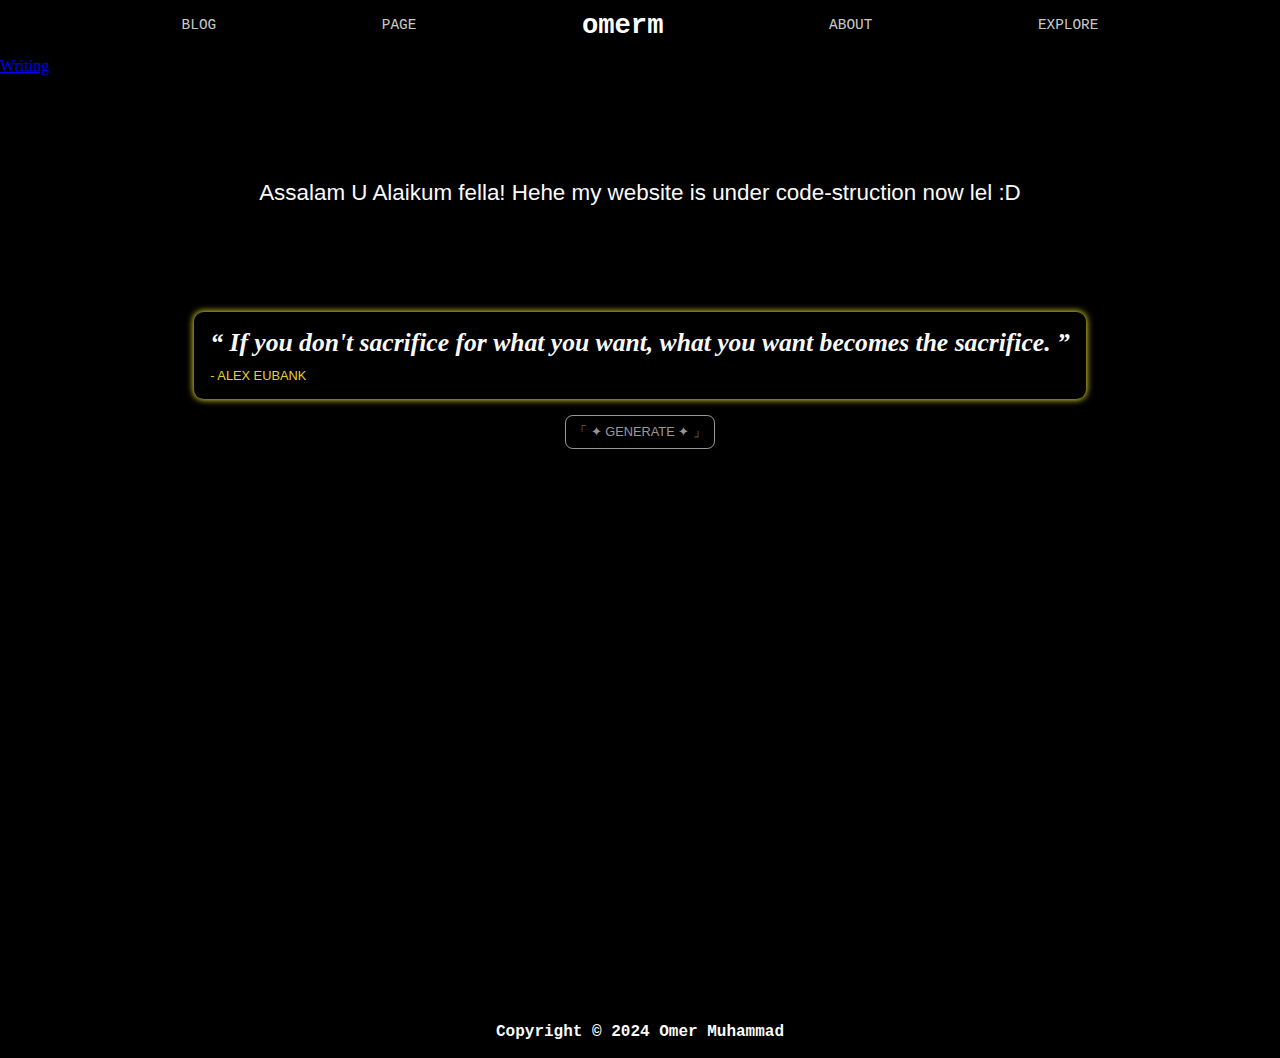
==== index.html @ ddbbb4ba "quote generator" ====
<!DOCTYPE html>
<html lang="en">

<head>
    <meta charset="UTF-8">
    <meta name="viewport" content="width=device-width, initial-scale=1.0">
    <title>OmerM</title>
    <!-- styles -->
    <link rel="stylesheet" href="./styles/style.css">
</head>

<body>

    <!-- nav -->
    <nav>
        <a href="./pages/blogs/blog.html">BLOG</a>
        <a href="#">PAGE</a>
        <a href="index.html" class="web-title">omerm</a>
        <a href="./pages/about.html">ABOUT</a>
        <a href="./pages/explore.html">EXPLORE</a>
    </nav>

    <div class="nav">
        <a href="#">Writing</a>
        <a href="#"></a>
        <a href="#"></a>
        <a href="#"></a>
    </div>

    <main>

        <p class="construction">
            Assalam U Alaikum fella! Hehe my website is under code-struction now lel :D
        </p>

        <!-- random quote -->
        <div class="random-quotes">
            <p class="quote">quote</p>
            <p class="q-by">author</p>
        </div>
        <button class="q-btn">「 ✦ GENERATE ✦ 」</button>

        <!-- me like this btn :> -->
        <!-- <button class="q-btn">˗ˏˋ ★ ◯ ☽ ◑ ● ◐ ❨ ◯ ★ ˎˊ˗</button> -->

    </main>

    <!-- footer -->
    <footer>
        <p>Copyright &copy; 2024 Omer Muhammad</p>
    </footer>

    <script src="./scripts/script.js"></script>
</body>

</html>
---- styles/style.css ----
/* across all pages */

* {
    margin: 0;
    box-sizing: border-box;
}

body {
    color: #fafafa;
    background-color: black;
    /* background-color: #f6f6f6; */
}

::selection {
    color: #dedeff;
    background-color: rgb(1, 1, 19);
}

nav {
    display: flex;
    justify-content: space-evenly;
    background-color: black;
    margin-bottom: 0.4em;
    padding: 0.6em 1em;
}

.web-title {
    font-size: 1.7em;
    color: white;
    font-weight: bold;
}

nav a {
    font-size: 0.9em;
    align-self: center;
    color: rgba(255, 255, 255, 0.80);
    list-style: none;
    text-decoration: none;
    transition: 0.6s;
    font-family: "Courier Prime", monospace;
}

nav a:hover {
    color: white;
}

.active-page {
    font-weight: bold;
    color: white;
}

.mob-nav {
    display: none;
}

main {
    margin: 1em 0;
    /* for footer */
    min-height: 100vh;
}

footer {
    display: block;
    width: 100%;
    text-align: center;
    font-family: "Courier Prime", monospace;
    font-size: 1em;
    font-weight: bold;
}

footer p {
    padding: 1em;
}

/* custom styling */

.lil-margin {
    margin-bottom: 0.6em;
}

.lil-sizing {
    font-size: larger;
}

.font-0 {
    font-family: "Unica One", sans-serif;
}

.font-1 {
    font-family: "Dancing Script", cursive;
}

.font-2 {
    font-family: "Abel", sans-serif;
}

.font-3 {
    font-family: "Courier Prime", monospace;
}

.font-4 {
    font-family: "Arsenal SC", sans-serif;
}


/* home */

.construction {
    font-family: "Abel", sans-serif;
    padding: 4em;
    font-size: 1.4em;
    text-align: center;
}


/* home */

.random-quotes {
    margin: 1em auto;
    padding: 1em;
    max-width: 90%;
    width: fit-content;
    text-align: center;
    border-radius: 0.6em;
    background-color: #000000;
    box-shadow: 0 0 6px 0.8px #e0d42b;
}

.quote {
    /* color: rgb(139, 78, 70); */
    /* text-shadow: 2px 2px 2px #111a91; */
    font-style: italic;
    font-weight: bold;
    font-size: 1.6em;
    font-family: "Dancing Script", cursive;
}

.q-by {
    font-size: 0.8em;
    text-align: start;
    margin-top: 0.8em;
    color: #e0d42b;
    /* font-weight: bold; */
    font-family: "Unica One", sans-serif;
}

.q-btn {
    text-align: right;
    display: block;
    margin: 0 auto;
    padding: 0.6em;
    font-family: "Unica One", sans-serif;
    font-size: 0.8em;
    color: rgba(255, 255, 255, 0.6);
    background: none;
    border: 1px groove rgba(255, 255, 255, 0.6);
    border-radius: 0.6em;
    transition: 0.4s;
}

.q-btn:hover {
    cursor: pointer;
    letter-spacing: 2px;
    /* font-size: 0.9em; */
    font-weight: bold;
    color: #fff;
    border-color: #fff;
    border-width: 2px;
}




















































/* fonts */

@import url('https://fonts.googleapis.com/css2?family=Playwrite+AU+QLD:wght@100..400&display=swap');
/* font-family: "Playwrite AU QLD", cursive; */

/* unico one */
@import url('https://fonts.googleapis.com/css2?family=Nunito:ital,wght@0,200..1000;1,200..1000&family=Unica+One&display=swap');
/* font-family: "Unica One", sans-serif; */

/* dancing script */
@import url('https://fonts.googleapis.com/css2?family=Dancing+Script:wght@400..700&display=swap');
/* font-family: "Dancing Script", cursive; */

/* noto serif balinese */
@import url('https://fonts.googleapis.com/css2?family=Noto+Serif+Balinese&display=swap');
/* font-family: "Noto Serif Balinese", serif; */

@import url('https://fonts.googleapis.com/css2?family=Arsenal+SC:ital,wght@0,400;0,700;1,400;1,700&display=swap');
/* font-family: "Arsenal SC", sans-serif; */

@import url('https://fonts.googleapis.com/css2?family=Beiruti:wght@200..900&display=swap');
/* font-family: "Beiruti", sans-serif; */

@import url('https://fonts.googleapis.com/css2?family=Abel&display=swap');
/* font-family: "Abel", sans-serif; */

@import url('https://fonts.googleapis.com/css2?family=Inconsolata:wdth,wght@50..200,200..900&display=swap');
/* font-family: "Inconsolata", monospace;
font-optical-sizing: auto; */

@import url('https://fonts.googleapis.com/css2?family=Courier+Prime:ital,wght@0,400;0,700;1,400;1,700&display=swap');
/* font-family: "Courier Prime", monospace; */
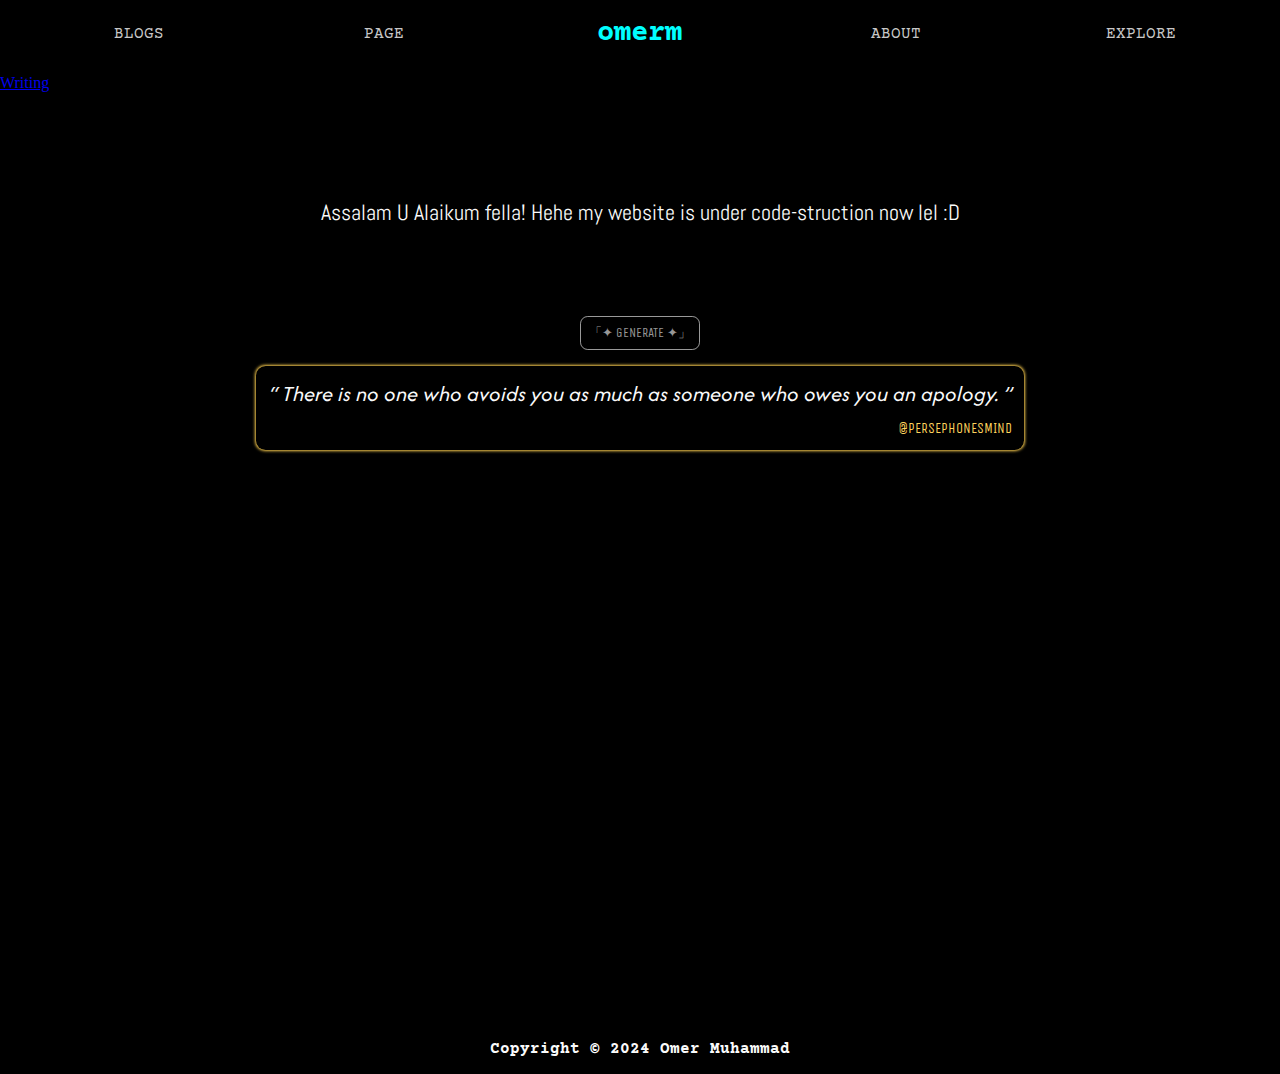
==== commit e5baa7ae: "leeel" ====
--- a/index.html
+++ b/index.html
@@ -13,9 +13,9 @@
 
     <!-- nav -->
     <nav>
-        <a href="./pages/blogs/blog.html">BLOG</a>
+        <a href="./pages/blogs/blog.html">BLOGS</a>
         <a href="#">PAGE</a>
-        <a href="index.html" class="web-title">omerm</a>
+        <a href="index.html" class="web-title active-home">omerm</a>
         <a href="./pages/about.html">ABOUT</a>
         <a href="./pages/explore.html">EXPLORE</a>
     </nav>
@@ -34,11 +34,15 @@
         </p>
 
         <!-- random quote -->
+        <button class="q-btn">「✦ GENERATE ✦」
+            <span class="q-tooltiptxt">FROM MY LIL COLLECTION ^^</span>
+        </button>
+
         <div class="random-quotes">
             <p class="quote">quote</p>
             <p class="q-by">author</p>
         </div>
-        <button class="q-btn">「 ✦ GENERATE ✦ 」</button>
+        
 
         <!-- me like this btn :> -->
         <!-- <button class="q-btn">˗ˏˋ ★ ◯ ☽ ◑ ● ◐ ❨ ◯ ★ ˎˊ˗</button> -->
--- a/styles/style.css
+++ b/styles/style.css
@@ -1,3 +1,43 @@
+/* fonts */
+
+@import url('https://fonts.googleapis.com/css2?family=Playwrite+AU+QLD:wght@100..400&display=swap');
+/* font-family: "Playwrite AU QLD", cursive; */
+
+/* unico one */
+@import url('https://fonts.googleapis.com/css2?family=Nunito:ital,wght@0,200..1000;1,200..1000&family=Unica+One&display=swap');
+/* font-family: "Unica One", sans-serif; */
+
+/* dancing script */
+@import url('https://fonts.googleapis.com/css2?family=Dancing+Script:wght@400..700&display=swap');
+/* font-family: "Dancing Script", cursive; */
+
+/* noto serif balinese */
+@import url('https://fonts.googleapis.com/css2?family=Noto+Serif+Balinese&display=swap');
+/* font-family: "Noto Serif Balinese", serif; */
+
+@import url('https://fonts.googleapis.com/css2?family=Arsenal+SC:ital,wght@0,400;0,700;1,400;1,700&display=swap');
+/* font-family: "Arsenal SC", sans-serif; */
+
+@import url('https://fonts.googleapis.com/css2?family=Beiruti:wght@200..900&display=swap');
+/* font-family: "Beiruti", sans-serif; */
+
+@import url('https://fonts.googleapis.com/css2?family=Abel&display=swap');
+/* font-family: "Abel", sans-serif; */
+
+@import url('https://fonts.googleapis.com/css2?family=Inconsolata:wdth,wght@50..200,200..900&display=swap');
+/* font-family: "Inconsolata", monospace;
+font-optical-sizing: auto; */
+
+@import url('https://fonts.googleapis.com/css2?family=Courier+Prime:ital,wght@0,400;0,700;1,400;1,700&display=swap');
+/* font-family: "Courier Prime", monospace; */
+
+@import url('https://fonts.googleapis.com/css2?family=Great+Vibes&display=swap');
+/* font-family: "Great Vibes", cursive; */
+
+@import url('https://fonts.googleapis.com/css2?family=Afacad:ital,wght@0,400..700;1,400..700&display=swap');
+/* font-family: "Afacad", sans-serif; */
+
+
 /* across all pages */
 
 * {
@@ -7,13 +47,13 @@
 
 body {
     color: #fafafa;
-    background-color: black;
+    background-color: #000;
     /* background-color: #f6f6f6; */
 }
 
 ::selection {
-    color: #dedeff;
-    background-color: rgb(1, 1, 19);
+    color: #000;
+    background-color: #fff;
 }
 
 nav {
@@ -21,17 +61,21 @@
     justify-content: space-evenly;
     background-color: black;
     margin-bottom: 0.4em;
+    padding: 0 1em;
+}
+
+.web-title {
+    font-size: 1.8em;
+    color: white;
+    font-weight: bold;
+}
+
+nav a {
     padding: 0.6em 1em;
-}
-
-.web-title {
-    font-size: 1.7em;
-    color: white;
-    font-weight: bold;
-}
-
-nav a {
-    font-size: 0.9em;
+    width: 100%;
+    text-align: center;
+    border-radius: 2px;
+    font-size: 1em;
     align-self: center;
     color: rgba(255, 255, 255, 0.80);
     list-style: none;
@@ -41,12 +85,18 @@
 }
 
 nav a:hover {
+    font-weight: bolder;
     color: white;
-}
+    letter-spacing: 2px;
+}
+
 
 .active-page {
+    border-bottom: 1px solid;
     font-weight: bold;
     color: white;
+    letter-spacing: 2px;
+    /* background-color: rgba(255, 255, 255, 0.4); */
 }
 
 .mob-nav {
@@ -105,6 +155,10 @@
 
 /* home */
 
+.active-home {
+    color: aqua;
+}
+
 .construction {
     font-family: "Abel", sans-serif;
     padding: 4em;
@@ -117,35 +171,38 @@
 
 .random-quotes {
     margin: 1em auto;
-    padding: 1em;
+    padding: 0.8em;
     max-width: 90%;
     width: fit-content;
-    text-align: center;
+    text-align: left;
     border-radius: 0.6em;
     background-color: #000000;
-    box-shadow: 0 0 6px 0.8px #e0d42b;
+    box-shadow: 0 0 3px 0.46px #fdcf4f;
 }
 
 .quote {
     /* color: rgb(139, 78, 70); */
     /* text-shadow: 2px 2px 2px #111a91; */
     font-style: italic;
-    font-weight: bold;
-    font-size: 1.6em;
-    font-family: "Dancing Script", cursive;
+    font-size: 1.4em;
+    font-family: "Afacad", sans-serif;
 }
 
 .q-by {
-    font-size: 0.8em;
-    text-align: start;
+    font-size: 0.9em;
+    text-align: end;
     margin-top: 0.8em;
-    color: #e0d42b;
+    color: #fdd25c;
     /* font-weight: bold; */
     font-family: "Unica One", sans-serif;
+    transition: 0.4s;
+}
+
+.q-by:hover {
+    font-weight: bold;
 }
 
 .q-btn {
-    text-align: right;
     display: block;
     margin: 0 auto;
     padding: 0.6em;
@@ -166,88 +223,77 @@
     color: #fff;
     border-color: #fff;
     border-width: 2px;
-}
-
-
-
-
-
-
-
-
-
-
-
-
-
-
-
-
-
-
-
-
-
-
-
-
-
-
-
-
-
-
-
-
-
-
-
-
-
-
-
-
-
-
-
-
-
-
-
-
-
-
-
-
-/* fonts */
-
-@import url('https://fonts.googleapis.com/css2?family=Playwrite+AU+QLD:wght@100..400&display=swap');
-/* font-family: "Playwrite AU QLD", cursive; */
-
-/* unico one */
-@import url('https://fonts.googleapis.com/css2?family=Nunito:ital,wght@0,200..1000;1,200..1000&family=Unica+One&display=swap');
-/* font-family: "Unica One", sans-serif; */
-
-/* dancing script */
-@import url('https://fonts.googleapis.com/css2?family=Dancing+Script:wght@400..700&display=swap');
-/* font-family: "Dancing Script", cursive; */
-
-/* noto serif balinese */
-@import url('https://fonts.googleapis.com/css2?family=Noto+Serif+Balinese&display=swap');
-/* font-family: "Noto Serif Balinese", serif; */
-
-@import url('https://fonts.googleapis.com/css2?family=Arsenal+SC:ital,wght@0,400;0,700;1,400;1,700&display=swap');
-/* font-family: "Arsenal SC", sans-serif; */
-
-@import url('https://fonts.googleapis.com/css2?family=Beiruti:wght@200..900&display=swap');
-/* font-family: "Beiruti", sans-serif; */
-
-@import url('https://fonts.googleapis.com/css2?family=Abel&display=swap');
-/* font-family: "Abel", sans-serif; */
-
-@import url('https://fonts.googleapis.com/css2?family=Inconsolata:wdth,wght@50..200,200..900&display=swap');
-/* font-family: "Inconsolata", monospace;
-font-optical-sizing: auto; */
-
-@import url('https://fonts.googleapis.com/css2?family=Courier+Prime:ital,wght@0,400;0,700;1,400;1,700&display=swap');
-/* font-family: "Courier Prime", monospace; */+    visibility: visible;
+}
+
+.q-btn .q-tooltiptxt {
+    visibility: hidden;
+}
+
+.q-btn:hover .q-tooltiptxt {
+    visibility: visible;
+}
+
+.q-tooltiptxt {
+    position: absolute;
+    z-index: 1;
+    width: fit-content;
+    padding: 0.6em;
+    border-radius: 4px;
+    /* border: 1px solid; */
+    box-shadow: 0 1px 0 0.46px #fdcf4f;
+    color: #fdd25c;
+    background-color: rgba(0, 0, 0, 0.8);
+    text-align: center;
+
+}
+
+
+
+
+
+
+
+
+
+
+
+
+
+
+
+
+
+
+
+
+
+
+
+
+
+
+
+
+
+
+
+
+
+
+
+
+
+
+
+
+
+
+
+
+
+
+
+
+
+
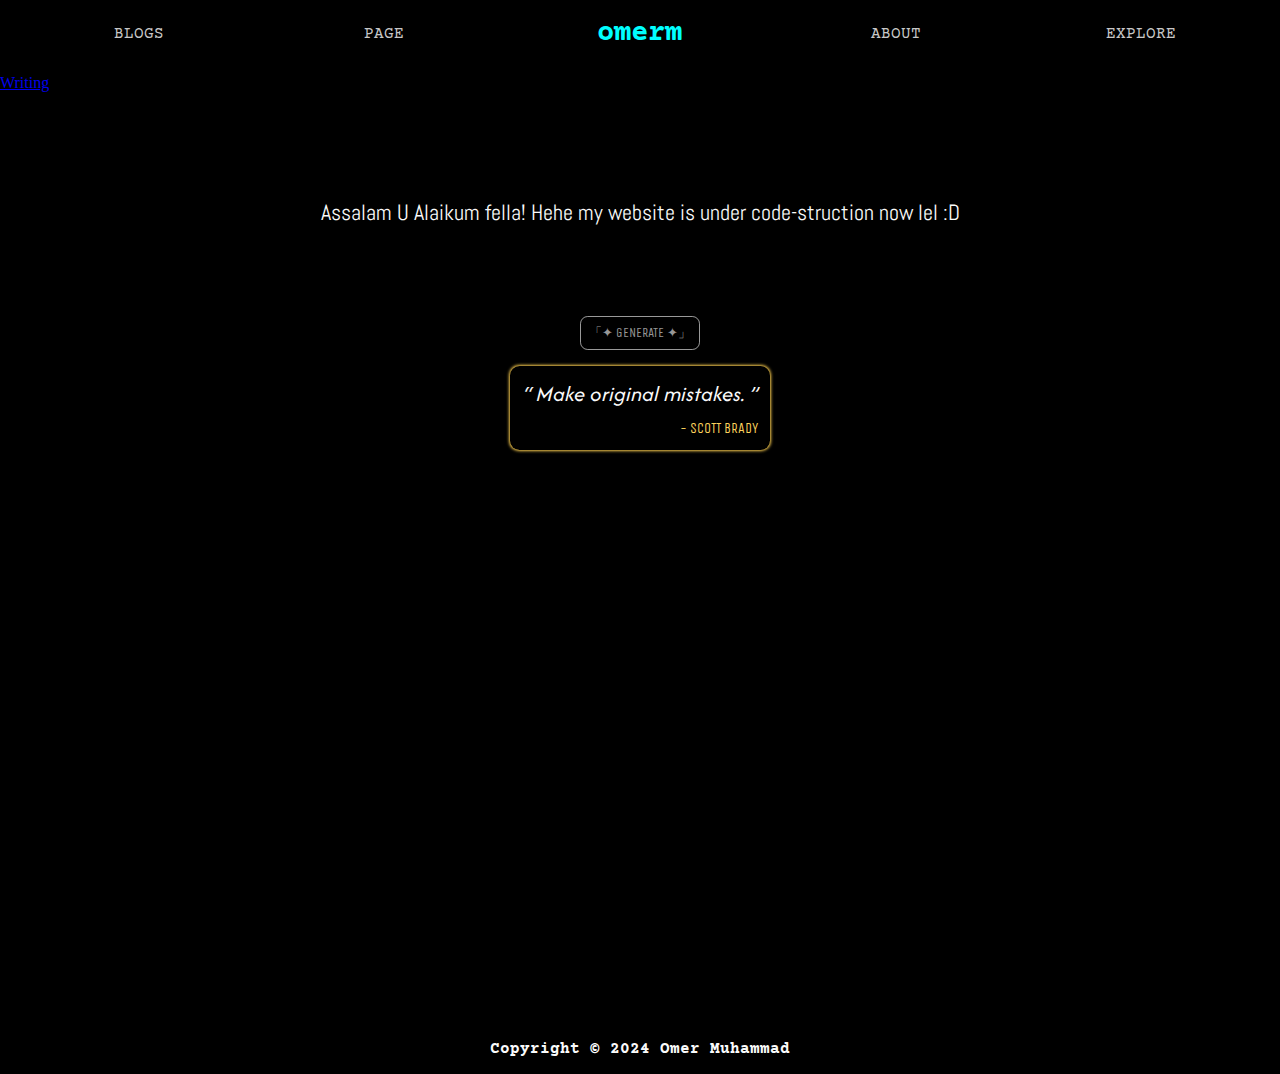
==== commit 5639ac75: "fixing thingys" ====
--- a/index.html
+++ b/index.html
@@ -35,7 +35,7 @@
 
         <!-- random quote -->
         <button class="q-btn">「✦ GENERATE ✦」
-            <span class="q-tooltiptxt">FROM MY LIL COLLECTION ^^</span>
+            <span class="q-tooltiptxt">FROM MY LIL COLLECTION! ^^</span>
         </button>
 
         <div class="random-quotes">
--- a/styles/style.css
+++ b/styles/style.css
@@ -237,6 +237,7 @@
 .q-tooltiptxt {
     position: absolute;
     z-index: 1;
+    margin: 0 2em;
     width: fit-content;
     padding: 0.6em;
     border-radius: 4px;
@@ -244,56 +245,56 @@
     box-shadow: 0 1px 0 0.46px #fdcf4f;
     color: #fdd25c;
     background-color: rgba(0, 0, 0, 0.8);
+    font-size: 0.8em;
     text-align: center;
-
-}
-
-
-
-
-
-
-
-
-
-
-
-
-
-
-
-
-
-
-
-
-
-
-
-
-
-
-
-
-
-
-
-
-
-
-
-
-
-
-
-
-
-
-
-
-
-
-
-
-
-
+}
+
+
+
+
+
+
+
+
+
+
+
+
+
+
+
+
+
+
+
+
+
+
+
+
+
+
+
+
+
+
+
+
+
+
+
+
+
+
+
+
+
+
+
+
+
+
+
+
+
+
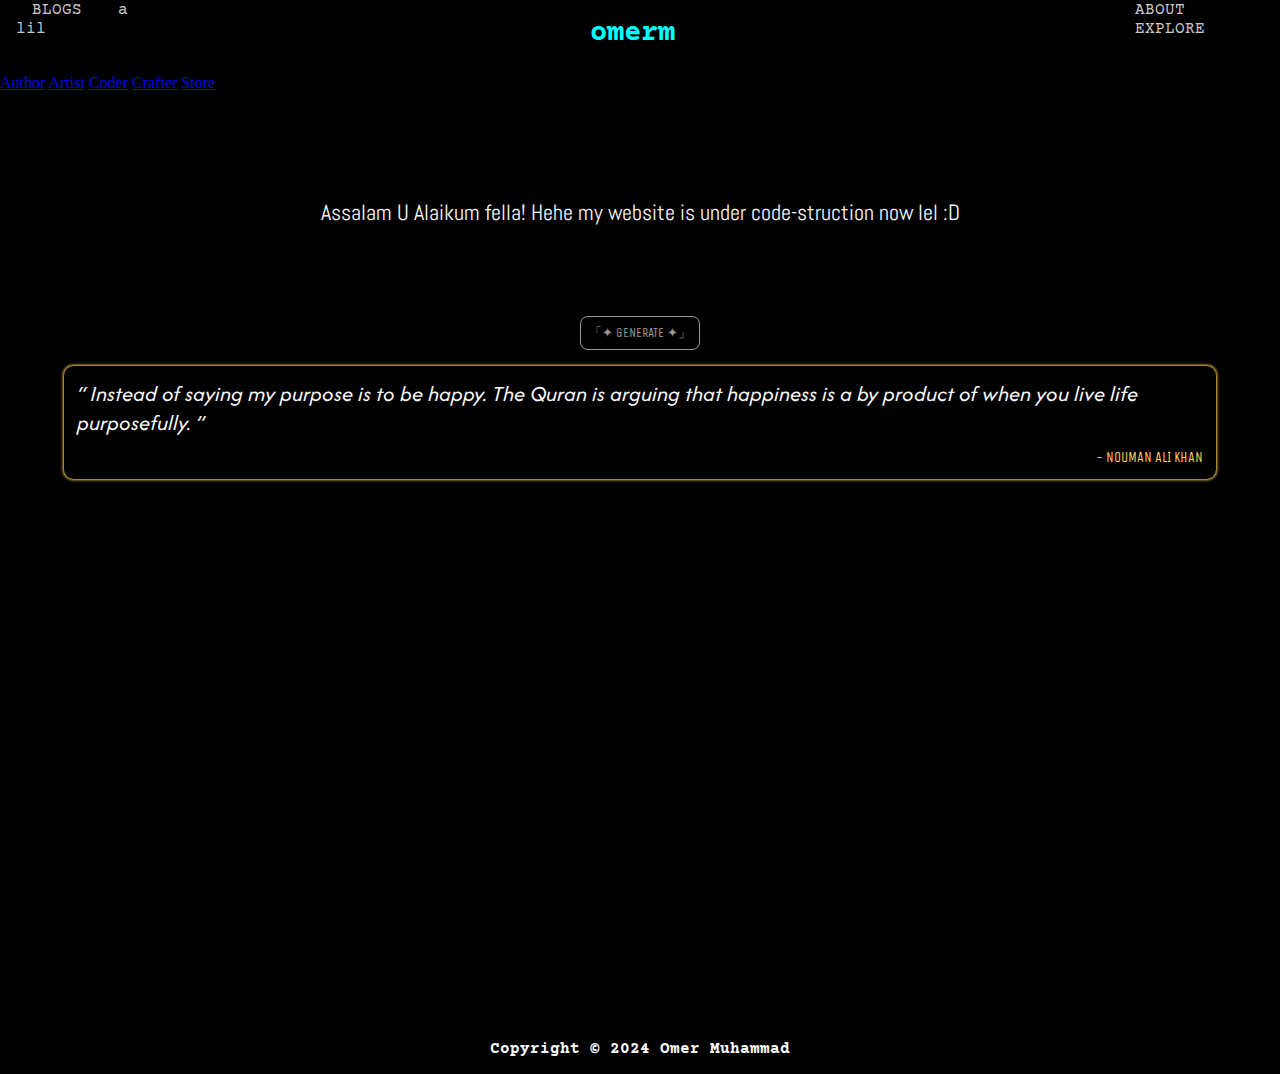
==== commit c100cd8c: "so much more!" ====
--- a/index.html
+++ b/index.html
@@ -12,19 +12,25 @@
 <body>
 
     <!-- nav -->
-    <nav>
-        <a href="./pages/blogs/blog.html">BLOGS</a>
-        <a href="#">PAGE</a>
+    <nav class="nav-main">
+        <div>
+            <a href="./pages/blogs/blog.html">BLOGS</a>
+            <a href="#" class="a-lil">a lil</a>
+        </div>
         <a href="index.html" class="web-title active-home">omerm</a>
-        <a href="./pages/about.html">ABOUT</a>
-        <a href="./pages/explore.html">EXPLORE</a>
+        <div>
+            <a href="./pages/about.html">ABOUT</a>
+            <a href="./pages/explore.html">EXPLORE</a>
+        </div>
     </nav>
 
-    <div class="nav">
-        <a href="#">Writing</a>
-        <a href="#"></a>
-        <a href="#"></a>
-        <a href="#"></a>
+    <!-- nav dropdown -->
+    <div class="nav-dropdown">
+        <a href="#">Author</a>
+        <a href="#">Artist</a>
+        <a href="#">Coder</a>
+        <a href="#">Crafter</a>
+        <a href="#">Store</a>
     </div>
 
     <main>
@@ -42,7 +48,7 @@
             <p class="quote">quote</p>
             <p class="q-by">author</p>
         </div>
-        
+
 
         <!-- me like this btn :> -->
         <!-- <button class="q-btn">˗ˏˋ ★ ◯ ☽ ◑ ● ◐ ❨ ◯ ★ ˎˊ˗</button> -->
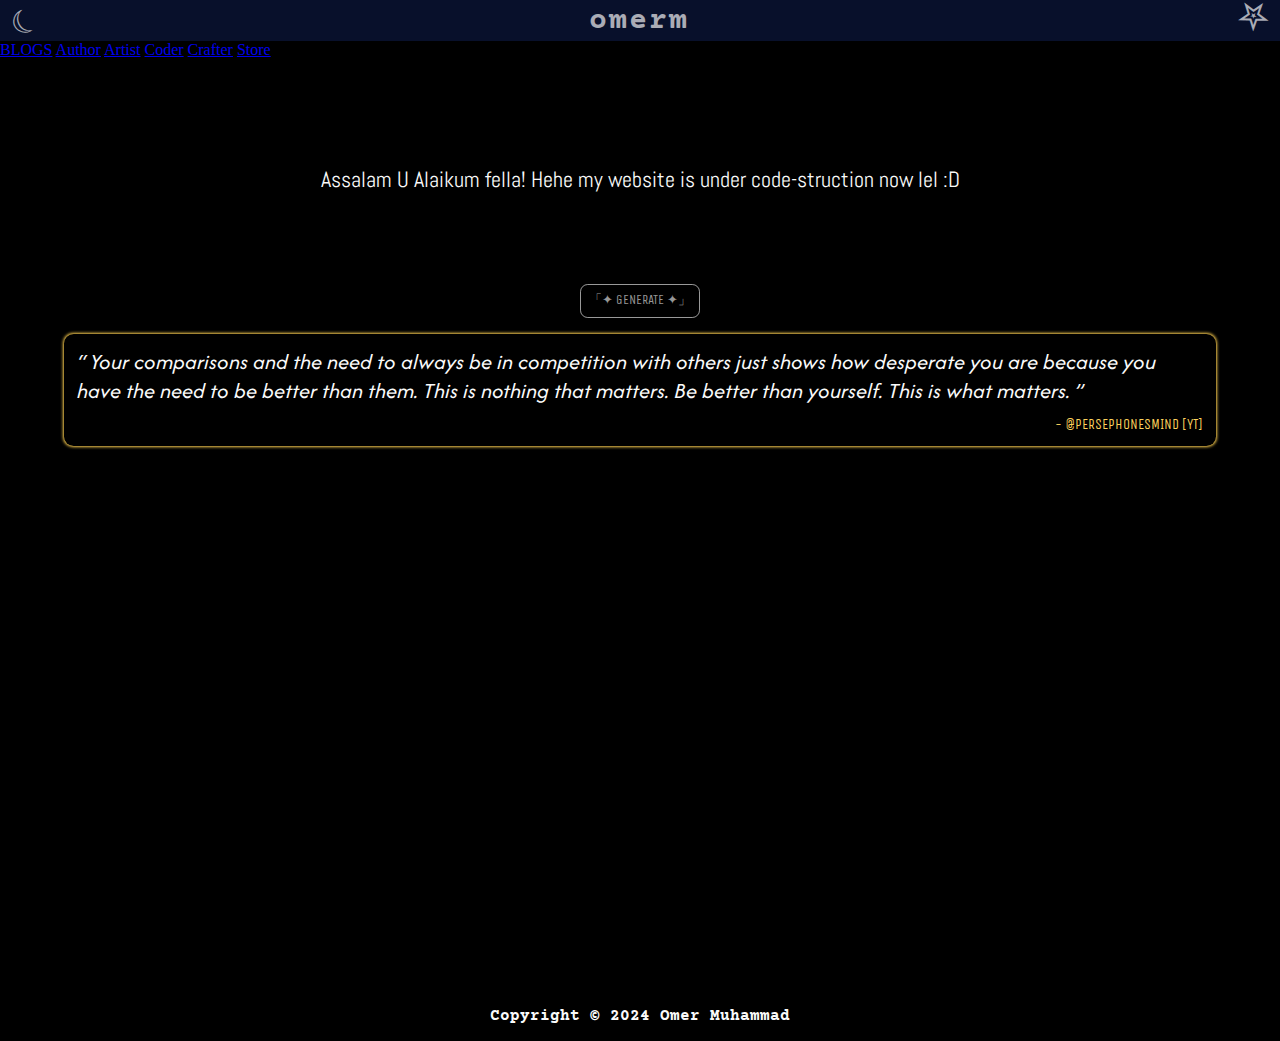
==== commit 3322c913: "hehehehehe" ====
--- a/index.html
+++ b/index.html
@@ -6,32 +6,39 @@
     <meta name="viewport" content="width=device-width, initial-scale=1.0">
     <title>OmerM</title>
     <!-- styles -->
+    <link rel="stylesheet" href="./styles/home.css">
     <link rel="stylesheet" href="./styles/style.css">
 </head>
 
 <body>
 
     <!-- nav -->
-    <nav class="nav-main">
-        <div>
-            <a href="./pages/blogs/blog.html">BLOGS</a>
-            <a href="#" class="a-lil">a lil</a>
-        </div>
+    <nav class="nav-main home-nav">
+        <a class="about-moon" href="./pages/about.html">☾</a>
         <a href="index.html" class="web-title active-home">omerm</a>
-        <div>
-            <a href="./pages/about.html">ABOUT</a>
-            <a href="./pages/explore.html">EXPLORE</a>
-        </div>
+        <a class="explore-star" href="./pages/explore.html">✮</a>
     </nav>
 
-    <!-- nav dropdown -->
+    <div class="page-nav">
+    <a href="./pages/blogs/blog.html">BLOGS</a>
+    <a href="#">Author</a>
+    <a href="#">Artist</a>
+    <a href="#">Coder</a>
+    <a href="#">Crafter</a>
+    <a href="#">Store</a>
+    </div>
+
+    <!-- <a href="./pages/blogs/blog.html">BLOGS</a>
+    <a href="#" class="a-lil">a lil</a>
+
+    nav dropdown
     <div class="nav-dropdown">
         <a href="#">Author</a>
         <a href="#">Artist</a>
         <a href="#">Coder</a>
         <a href="#">Crafter</a>
         <a href="#">Store</a>
-    </div>
+    </div> -->
 
     <main>
 
--- a/styles/home.css
+++ b/styles/home.css
@@ -0,0 +1,153 @@
+body {
+    background-color: #000;
+}
+
+
+.home-nav {
+    display: flex;
+    align-items: center;
+    justify-content: space-between;
+    background-color: #08102B;
+    box-shadow: 0 0 6px 0 #000000;
+    width: 100%;
+    padding: 0 0.7em;
+}
+
+.about-moon {
+    width: min-content;
+    rotate: -26deg;
+    font-size: 2em;
+    margin: 0 0 -0.2em 0;
+    /* background-color: red; */
+}
+
+.explore-star {
+    rotate: 37deg;
+    font-size: 2.4em;
+    margin: -0.2em 0 0 0;
+}
+
+.home-nav a {
+    padding: 0;
+    width: fit-content;
+    text-align: center;
+    border-radius: 2px;
+    /* font-size: 2em; */
+    align-self: center;
+    color: rgba(255, 255, 255, 0.66);
+    list-style: none;
+    text-decoration: none;
+    transition: 0.6s;
+}
+
+.web-title {
+    color: white;
+    font-weight: bold;
+    letter-spacing: 2px;
+    font-family: "Courier Prime", monospace;
+}
+
+.home-nav a:hover {
+    /* font-size: 2em; */
+    /* font-weight: bolder; */
+    color: white;
+}
+
+.active-home {
+    color: aqua;
+}
+
+/* mesage */
+
+.construction {
+    font-family: "Abel", sans-serif;
+    padding: 4em;
+    font-size: 1.4em;
+    text-align: center;
+}
+
+/* quote */
+
+.random-quotes {
+    margin: 1em auto;
+    padding: 0.8em;
+    max-width: 90%;
+    width: fit-content;
+    text-align: left;
+    border-radius: 0.6em;
+    background-color: #000000;
+    box-shadow: 0 0 3px 0.46px #fdcf4f;
+}
+
+.quote {
+    /* color: rgb(139, 78, 70); */
+    /* text-shadow: 2px 2px 2px #111a91; */
+    font-style: italic;
+    font-size: 1.4em;
+    font-family: "Afacad", sans-serif;
+}
+
+.q-by {
+    font-size: 0.9em;
+    text-align: end;
+    margin-top: 0.8em;
+    color: #fdd25c;
+    /* font-weight: bold; */
+    font-family: "Unica One", sans-serif;
+    transition: 0.4s;
+}
+
+.q-by:hover {
+    font-weight: bold;
+}
+
+.q-btn {
+    display: block;
+    margin: 0 auto;
+    padding: 0.6em;
+    font-family: "Unica One", sans-serif;
+    font-size: 0.8em;
+    color: rgba(255, 255, 255, 0.6);
+    background: none;
+    border: 1px groove rgba(255, 255, 255, 0.6);
+    border-radius: 0.6em;
+    transition: 0.4s;
+}
+
+.q-btn:hover {
+    cursor: pointer;
+    letter-spacing: 2px;
+    /* font-size: 0.9em; */
+    font-weight: bold;
+    color: #fff;
+    border-color: #fff;
+    border-width: 2px;
+    visibility: visible;
+}
+
+.q-btn .q-tooltiptxt {
+    visibility: hidden;
+}
+
+.q-btn:hover .q-tooltiptxt {
+    visibility: visible;
+}
+
+.q-tooltiptxt {
+    position: absolute;
+    z-index: 1;
+    margin: 0 2em;
+    width: fit-content;
+    padding: 0.6em;
+    border-radius: 4px;
+    /* border: 1px solid; */
+    box-shadow: 0 1px 0 0.46px #fdcf4f;
+    color: #fdd25c;
+    background-color: rgba(0, 0, 0, 0.8);
+    font-size: 0.8em;
+    text-align: center;
+}
+
+
+
+
--- a/styles/style.css
+++ b/styles/style.css
@@ -1,41 +1,71 @@
 /* fonts */
 
+@import url('https://fonts.googleapis.com/css2?family=Nunito:ital,wght@0,200..1000;1,200..1000&family=Unica+One&display=swap');
+/* 0 font-family: "Unica One", sans-serif; */
+
+@import url('https://fonts.googleapis.com/css2?family=Dancing+Script:wght@400..700&display=swap');
+/* 1 font-family: "Dancing Script", cursive; */
+
+@import url('https://fonts.googleapis.com/css2?family=Abel&display=swap');
+/* 2 font-family: "Abel", sans-serif; */
+
+@import url('https://fonts.googleapis.com/css2?family=Courier+Prime:ital,wght@0,400;0,700;1,400;1,700&display=swap');
+/* 3 font-family: "Courier Prime", monospace; */
+
+@import url('https://fonts.googleapis.com/css2?family=Arsenal+SC:ital,wght@0,400;0,700;1,400;1,700&display=swap');
+/* 4 font-family: "Arsenal SC", sans-serif; */
+
+@import url('https://fonts.googleapis.com/css2?family=Great+Vibes&display=swap');
+/* 5 font-family: "Great Vibes", cursive; */
+
+@import url('https://fonts.googleapis.com/css2?family=Afacad:ital,wght@0,400..700;1,400..700&display=swap');
+/* 6 font-family: "Afacad", sans-serif; */
+
 @import url('https://fonts.googleapis.com/css2?family=Playwrite+AU+QLD:wght@100..400&display=swap');
-/* font-family: "Playwrite AU QLD", cursive; */
-
-/* unico one */
-@import url('https://fonts.googleapis.com/css2?family=Nunito:ital,wght@0,200..1000;1,200..1000&family=Unica+One&display=swap');
-/* font-family: "Unica One", sans-serif; */
-
-/* dancing script */
-@import url('https://fonts.googleapis.com/css2?family=Dancing+Script:wght@400..700&display=swap');
-/* font-family: "Dancing Script", cursive; */
-
-/* noto serif balinese */
-@import url('https://fonts.googleapis.com/css2?family=Noto+Serif+Balinese&display=swap');
-/* font-family: "Noto Serif Balinese", serif; */
-
-@import url('https://fonts.googleapis.com/css2?family=Arsenal+SC:ital,wght@0,400;0,700;1,400;1,700&display=swap');
-/* font-family: "Arsenal SC", sans-serif; */
-
-@import url('https://fonts.googleapis.com/css2?family=Beiruti:wght@200..900&display=swap');
-/* font-family: "Beiruti", sans-serif; */
-
-@import url('https://fonts.googleapis.com/css2?family=Abel&display=swap');
-/* font-family: "Abel", sans-serif; */
-
-@import url('https://fonts.googleapis.com/css2?family=Inconsolata:wdth,wght@50..200,200..900&display=swap');
-/* font-family: "Inconsolata", monospace;
-font-optical-sizing: auto; */
-
-@import url('https://fonts.googleapis.com/css2?family=Courier+Prime:ital,wght@0,400;0,700;1,400;1,700&display=swap');
-/* font-family: "Courier Prime", monospace; */
-
-@import url('https://fonts.googleapis.com/css2?family=Great+Vibes&display=swap');
-/* font-family: "Great Vibes", cursive; */
-
-@import url('https://fonts.googleapis.com/css2?family=Afacad:ital,wght@0,400..700;1,400..700&display=swap');
-/* font-family: "Afacad", sans-serif; */
+/* 7 font-family: "Playwrite AU QLD", cursive; */
+
+/* custom styling */
+
+.lil-margin {
+    margin-bottom: 0.6em;
+}
+
+.lil-sizing {
+    font-size: larger;
+}
+
+.font-0 {
+    font-family: "Unica One", sans-serif;
+}
+
+.font-1 {
+    font-family: "Dancing Script", cursive;
+}
+
+.font-2 {
+    font-family: "Abel", sans-serif;
+}
+
+.font-3 {
+    font-family: "Courier Prime", monospace;
+}
+
+.font-4 {
+    font-family: "Arsenal SC", sans-serif;
+}
+
+.font-5 {
+    font-family: "Great Vibes", cursive;
+}
+
+.font-6 {
+    font-family: "Afacad", sans-serif;
+}
+
+.font-7 {
+    font-family: "Playwrite AU QLD", cursive;
+}
+
 
 
 /* across all pages */
@@ -58,20 +88,15 @@
 
 nav {
     display: flex;
+    align-items: center;
     justify-content: space-evenly;
     background-color: black;
-    margin-bottom: 0.4em;
-    padding: 0 1em;
-}
-
-.web-title {
-    font-size: 1.8em;
-    color: white;
-    font-weight: bold;
-}
+    box-shadow: 0 0 6px 0 #222;
+}
+
 
 nav a {
-    padding: 0.6em 1em;
+    padding: 1em 0em;
     width: 100%;
     text-align: center;
     border-radius: 2px;
@@ -84,12 +109,18 @@
     font-family: "Courier Prime", monospace;
 }
 
+.web-title {
+    padding: 0;
+    font-size: 1.9em;
+    color: white;
+    font-weight: bold;
+}
+
 nav a:hover {
     font-weight: bolder;
     color: white;
     letter-spacing: 2px;
 }
-
 
 .active-page {
     border-bottom: 1px solid;
@@ -99,8 +130,52 @@
     /* background-color: rgba(255, 255, 255, 0.4); */
 }
 
-.mob-nav {
+/* nav dropdown */
+
+.nav-dropdown {
     display: none;
+    /* visibility: hidden; */
+    /* position: absolute;
+    z-index: 1; */
+    width: fit-content;
+    margin: 0.6em 1em;
+    border-radius: 0.4em 0.4em 0 0;
+    /* font-family: "Abel", sans-serif; */
+    font-family: "Afacad", sans-serif;
+}
+
+.nav-dropdown a {
+    display: inline-block;
+    /* width: 100%; */
+    margin: 0.1em;
+    padding: 0.4em 2em;
+    font-size: 1.2em;
+    text-decoration: none;
+    border: 1px solid;
+    border-radius: 0.4em 0.4em 0 0;
+    color: rgba(255, 255, 255, 0.46);
+    transition: 0.4s;
+}
+
+.nav-dropdown a:hover {
+    color: #fff;
+    border: 1px solid;
+}
+
+.nav-visible {
+    display: block;
+    /* visibility: visible; */
+}
+
+.after-dropdown  {
+    box-shadow: none;
+    font-size: 0.8em;
+    /* border-bottom: 1px solid rgba(255, 255, 255, 0.4); */
+}
+
+.after-dropdown a {
+    padding: 0.2em;
+    color: rgba(255, 255, 255, 0.4);
 }
 
 main {
@@ -122,179 +197,51 @@
     padding: 1em;
 }
 
-/* custom styling */
-
-.lil-margin {
-    margin-bottom: 0.6em;
-}
-
-.lil-sizing {
-    font-size: larger;
-}
-
-.font-0 {
-    font-family: "Unica One", sans-serif;
-}
-
-.font-1 {
-    font-family: "Dancing Script", cursive;
-}
-
-.font-2 {
-    font-family: "Abel", sans-serif;
-}
-
-.font-3 {
-    font-family: "Courier Prime", monospace;
-}
-
-.font-4 {
-    font-family: "Arsenal SC", sans-serif;
-}
-
-
-/* home */
-
-.active-home {
-    color: aqua;
-}
-
-.construction {
-    font-family: "Abel", sans-serif;
-    padding: 4em;
-    font-size: 1.4em;
-    text-align: center;
-}
-
-
-/* home */
-
-.random-quotes {
-    margin: 1em auto;
-    padding: 0.8em;
-    max-width: 90%;
-    width: fit-content;
-    text-align: left;
-    border-radius: 0.6em;
-    background-color: #000000;
-    box-shadow: 0 0 3px 0.46px #fdcf4f;
-}
-
-.quote {
-    /* color: rgb(139, 78, 70); */
-    /* text-shadow: 2px 2px 2px #111a91; */
-    font-style: italic;
-    font-size: 1.4em;
-    font-family: "Afacad", sans-serif;
-}
-
-.q-by {
-    font-size: 0.9em;
-    text-align: end;
-    margin-top: 0.8em;
-    color: #fdd25c;
-    /* font-weight: bold; */
-    font-family: "Unica One", sans-serif;
-    transition: 0.4s;
-}
-
-.q-by:hover {
-    font-weight: bold;
-}
-
-.q-btn {
-    display: block;
-    margin: 0 auto;
-    padding: 0.6em;
-    font-family: "Unica One", sans-serif;
-    font-size: 0.8em;
-    color: rgba(255, 255, 255, 0.6);
-    background: none;
-    border: 1px groove rgba(255, 255, 255, 0.6);
-    border-radius: 0.6em;
-    transition: 0.4s;
-}
-
-.q-btn:hover {
-    cursor: pointer;
-    letter-spacing: 2px;
-    /* font-size: 0.9em; */
-    font-weight: bold;
-    color: #fff;
-    border-color: #fff;
-    border-width: 2px;
-    visibility: visible;
-}
-
-.q-btn .q-tooltiptxt {
-    visibility: hidden;
-}
-
-.q-btn:hover .q-tooltiptxt {
-    visibility: visible;
-}
-
-.q-tooltiptxt {
-    position: absolute;
-    z-index: 1;
-    margin: 0 2em;
-    width: fit-content;
-    padding: 0.6em;
-    border-radius: 4px;
-    /* border: 1px solid; */
-    box-shadow: 0 1px 0 0.46px #fdcf4f;
-    color: #fdd25c;
-    background-color: rgba(0, 0, 0, 0.8);
-    font-size: 0.8em;
-    text-align: center;
-}
-
-
-
-
-
-
-
-
-
-
-
-
-
-
-
-
-
-
-
-
-
-
-
-
-
-
-
-
-
-
-
-
-
-
-
-
-
-
-
-
-
-
-
-
-
-
-
-
-
-
+
+
+
+
+
+
+
+
+
+
+
+
+
+
+
+
+
+
+
+
+
+
+
+
+
+
+
+
+
+
+
+
+
+
+
+
+
+
+
+
+
+
+
+
+
+
+
+
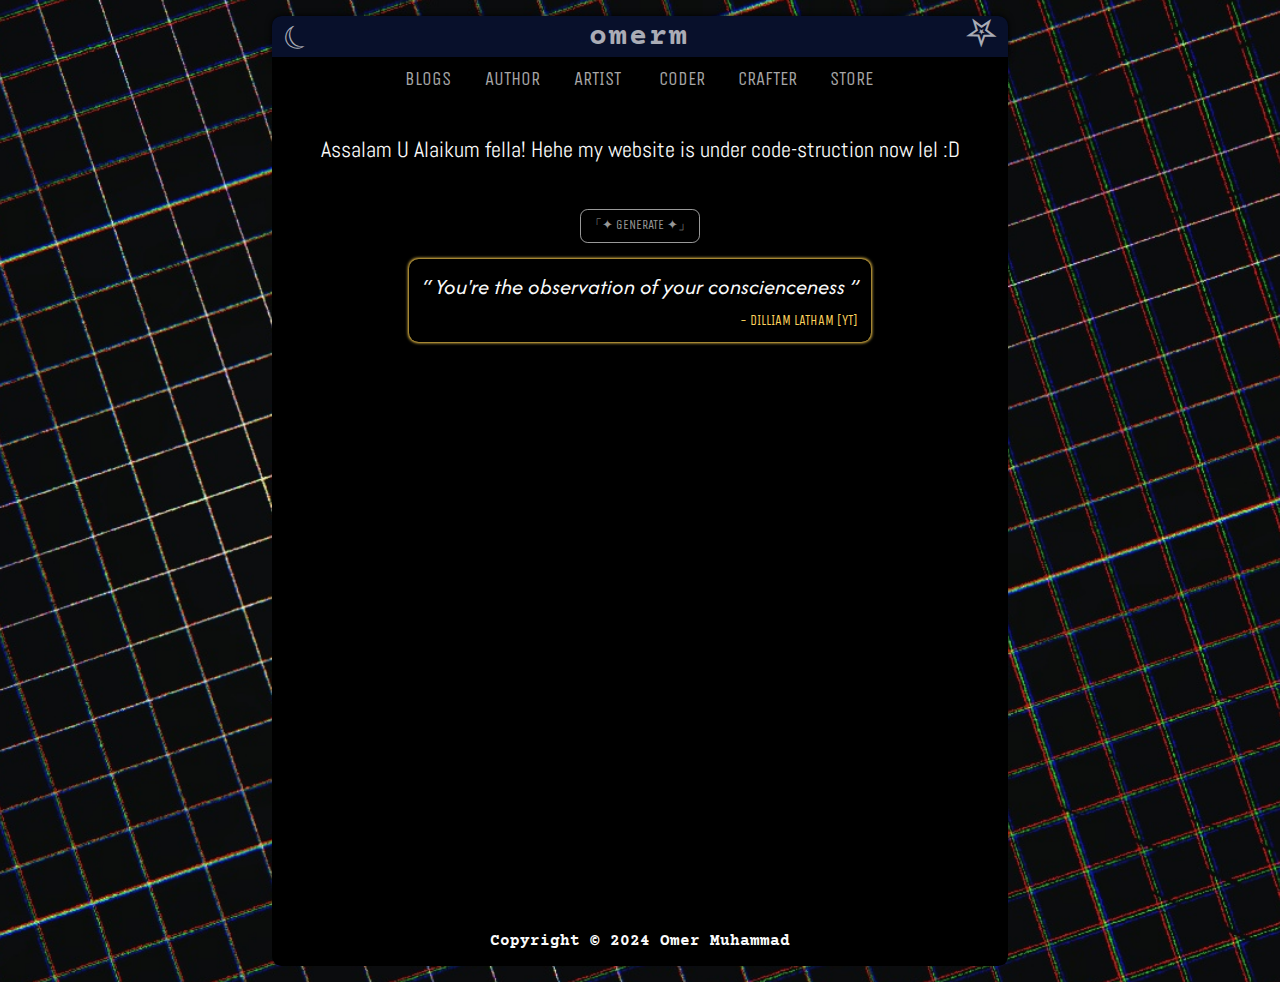
==== commit 5e9cef1b: "changing" ====
--- a/index.html
+++ b/index.html
@@ -12,21 +12,12 @@
 
 <body>
 
-    <!-- nav -->
+    <!-- nav
     <nav class="nav-main home-nav">
         <a class="about-moon" href="./pages/about.html">☾</a>
         <a href="index.html" class="web-title active-home">omerm</a>
         <a class="explore-star" href="./pages/explore.html">✮</a>
-    </nav>
-
-    <div class="page-nav">
-    <a href="./pages/blogs/blog.html">BLOGS</a>
-    <a href="#">Author</a>
-    <a href="#">Artist</a>
-    <a href="#">Coder</a>
-    <a href="#">Crafter</a>
-    <a href="#">Store</a>
-    </div>
+    </nav> -->
 
     <!-- <a href="./pages/blogs/blog.html">BLOGS</a>
     <a href="#" class="a-lil">a lil</a>
@@ -41,6 +32,22 @@
     </div> -->
 
     <main>
+
+        <!-- nav -->
+        <nav class="nav-main home-nav">
+            <a class="about-moon" href="./pages/about.html">☾</a>
+            <a href="index.html" class="web-title active-home">omerm</a>
+            <a class="explore-star" href="./pages/explore.html">✮</a>
+        </nav>
+
+        <div class="page-nav">
+            <a href="./pages/blogs/blog.html">BLOGS</a>
+            <a href="#">AUTHOR</a>
+            <a href="#">ARTIST</a>
+            <a href="#">CODER</a>
+            <a href="#">CRAFTER</a>
+            <a href="#">STORE</a>
+        </div>
 
         <p class="construction">
             Assalam U Alaikum fella! Hehe my website is under code-struction now lel :D
--- a/styles/home.css
+++ b/styles/home.css
@@ -1,7 +1,21 @@
 body {
-    background-color: #000;
-}
-
+    /* background-color: darkred; */
+    /* background: url(./../images/dark-blue-retro-grid-gfx.png); */
+    max-width: 46em;
+    /* width: 90%; */
+    background: url(./../images/soft-bluish-retro-grid.jpeg);
+    background-size: 180%;
+    background-repeat: no-repeat;
+    background-position: 80%;
+    margin: 1em auto;
+    /* border: 1px solid; */
+}
+
+main {
+    margin: 0;
+    border-radius: 0.6em 0.6em 0 0;
+    background-color: #000000;
+}
 
 .home-nav {
     display: flex;
@@ -11,6 +25,7 @@
     box-shadow: 0 0 6px 0 #000000;
     width: 100%;
     padding: 0 0.7em;
+    border-radius: 0.6em 0.6em 0 0;
 }
 
 .about-moon {
@@ -29,6 +44,7 @@
 
 .home-nav a {
     padding: 0;
+    /* width: 100%; */
     width: fit-content;
     text-align: center;
     border-radius: 2px;
@@ -57,11 +73,39 @@
     color: aqua;
 }
 
+.page-nav {
+    display: flex;
+    align-items: center;
+    justify-content: center;
+    width: 70%;
+    margin: 0.6em auto;
+    padding: 0 0.2em;
+    text-align: center;
+}
+
+.page-nav a {
+    width: 100%;
+    margin: 0 0.2em;
+    /* padding: 0 0.4em; */
+    font-size: 1.2em;
+    font-family: "Unica One", sans-serif;
+    text-decoration: none;
+    color: rgba(255, 255, 255, 0.66);
+    /* background-color: #08102B; */
+    transition: 0.4s;
+}
+
+.page-nav a:hover {
+    color: #fff;
+    font-weight: bold;
+}
+
 /* mesage */
 
 .construction {
     font-family: "Abel", sans-serif;
-    padding: 4em;
+    margin: 2em 0.6em;
+    /* padding: 0 1em; */
     font-size: 1.4em;
     text-align: center;
 }
@@ -151,3 +195,6 @@
 
 
 
+footer {
+    border-radius: 0 0 0.6em 0.6em;
+}--- a/styles/style.css
+++ b/styles/style.css
@@ -78,6 +78,9 @@
 body {
     color: #fafafa;
     background-color: #000;
+    /* max-width: 46em;
+    margin-left: auto;
+    margin-right: auto; */
     /* background-color: #f6f6f6; */
 }
 
@@ -179,7 +182,7 @@
 }
 
 main {
-    margin: 1em 0;
+    /* margin: 1em 0; */
     /* for footer */
     min-height: 100vh;
 }
@@ -191,6 +194,7 @@
     font-family: "Courier Prime", monospace;
     font-size: 1em;
     font-weight: bold;
+    background-color: black;
 }
 
 footer p {
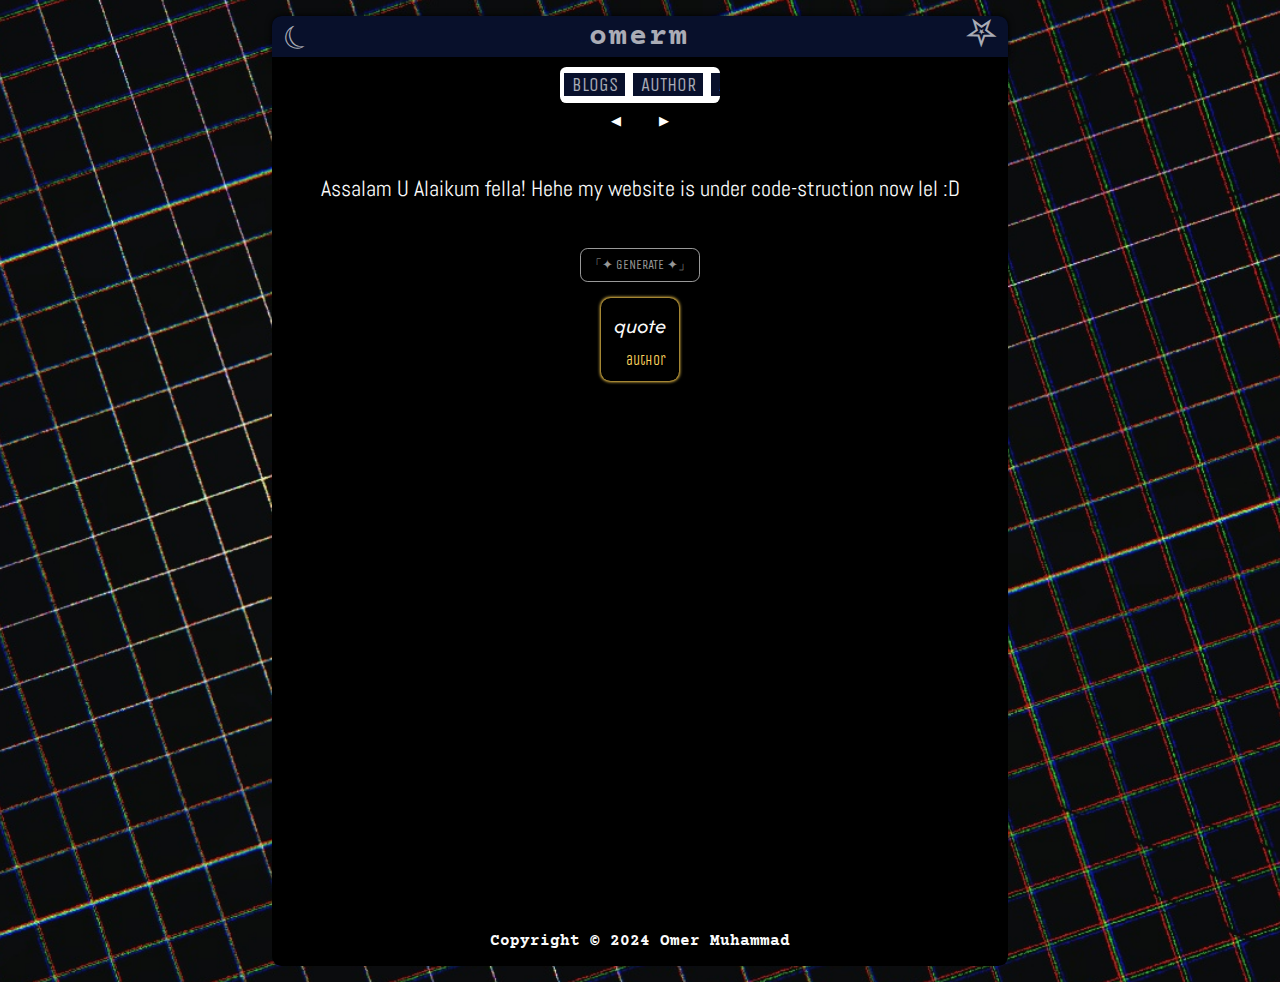
==== commit f947ff8a: "tired..." ====
--- a/index.html
+++ b/index.html
@@ -40,14 +40,22 @@
             <a class="explore-star" href="./pages/explore.html">✮</a>
         </nav>
 
-        <div class="page-nav">
-            <a href="./pages/blogs/blog.html">BLOGS</a>
-            <a href="#">AUTHOR</a>
-            <a href="#">ARTIST</a>
-            <a href="#">CODER</a>
-            <a href="#">CRAFTER</a>
-            <a href="#">STORE</a>
+        <div class="slider-nav">
+            <div class="slider">
+                <a class="nav-pages first-page-btn" href="./pages/blogs/blog.html">BLOGS</a>
+                <a class="nav-pages" href="#">AUTHOR</a>
+                <a class="nav-pages" href="#">ARTIST</a>
+                <a class="nav-pages" href="#">CODER</a>
+                <a class="nav-pages" href="#">CRAFTER</a>
+                <a class="nav-pages last-page-btn" href="#">STORE</a>
+            </div>
         </div>
+        <div class="slider-btns">
+            <button class="prev-btn">◀</button>
+            <button class="next-btn">▶</button>
+        </div>
+
+
 
         <p class="construction">
             Assalam U Alaikum fella! Hehe my website is under code-struction now lel :D
@@ -75,6 +83,7 @@
     </footer>
 
     <script src="./scripts/script.js"></script>
+    <script src="./scripts/home.js"></script>
 </body>
 
 </html>--- a/styles/home.css
+++ b/styles/home.css
@@ -14,7 +14,7 @@
 main {
     margin: 0;
     border-radius: 0.6em 0.6em 0 0;
-    background-color: #000000;
+    background-color: #000000; 
 }
 
 .home-nav {
@@ -73,31 +73,77 @@
     color: aqua;
 }
 
-.page-nav {
-    display: flex;
-    align-items: center;
-    justify-content: center;
-    width: 70%;
+.slider-btns {
+    display: flex;
+    width: fit-content;
+    margin: 0 auto;
+}
+
+.prev-btn,
+.next-btn {
+    /* display: block; */
+    margin: 0 1em;
+    background: none;
+    border: none;
+    color: #fff;
+}
+
+.fade {
+    animation-name: fade;
+    animation-duration: 1.7s;
+}
+
+@keyframes fade {
+    from {
+        opacity: .4
+    }
+
+    to {
+        opacity: 1
+    }
+}
+
+.slider-nav {
+    position: relative;
+    display: flex;
+    /* align-items: center;
+    justify-content: center; */
+    /* width: 70%; */
+    width: 10em;
+    overflow: hidden;
     margin: 0.6em auto;
-    padding: 0 0.2em;
-    text-align: center;
-}
-
-.page-nav a {
-    width: 100%;
+    padding: 0.4em 0;
+    border-radius: 0.4em;
+    text-align: center;
+    background-color: #fff;
+}
+
+.slider-nav a {
+    /* float: left; */
+    /* width: 100px; */
+    /* width: 100%; */
+    display: block;
     margin: 0 0.2em;
-    /* padding: 0 0.4em; */
+    padding: 0 0.4em;
     font-size: 1.2em;
     font-family: "Unica One", sans-serif;
     text-decoration: none;
     color: rgba(255, 255, 255, 0.66);
-    /* background-color: #08102B; */
+    background-color: #08102B;
     transition: 0.4s;
 }
 
-.page-nav a:hover {
+.slider-nav a:hover {
     color: #fff;
     font-weight: bold;
+}
+
+.slider {
+    display: flex;
+    position: relative;
+    left: 0;
+    transition: left 0.6s;
+    display: flex;
 }
 
 /* mesage */
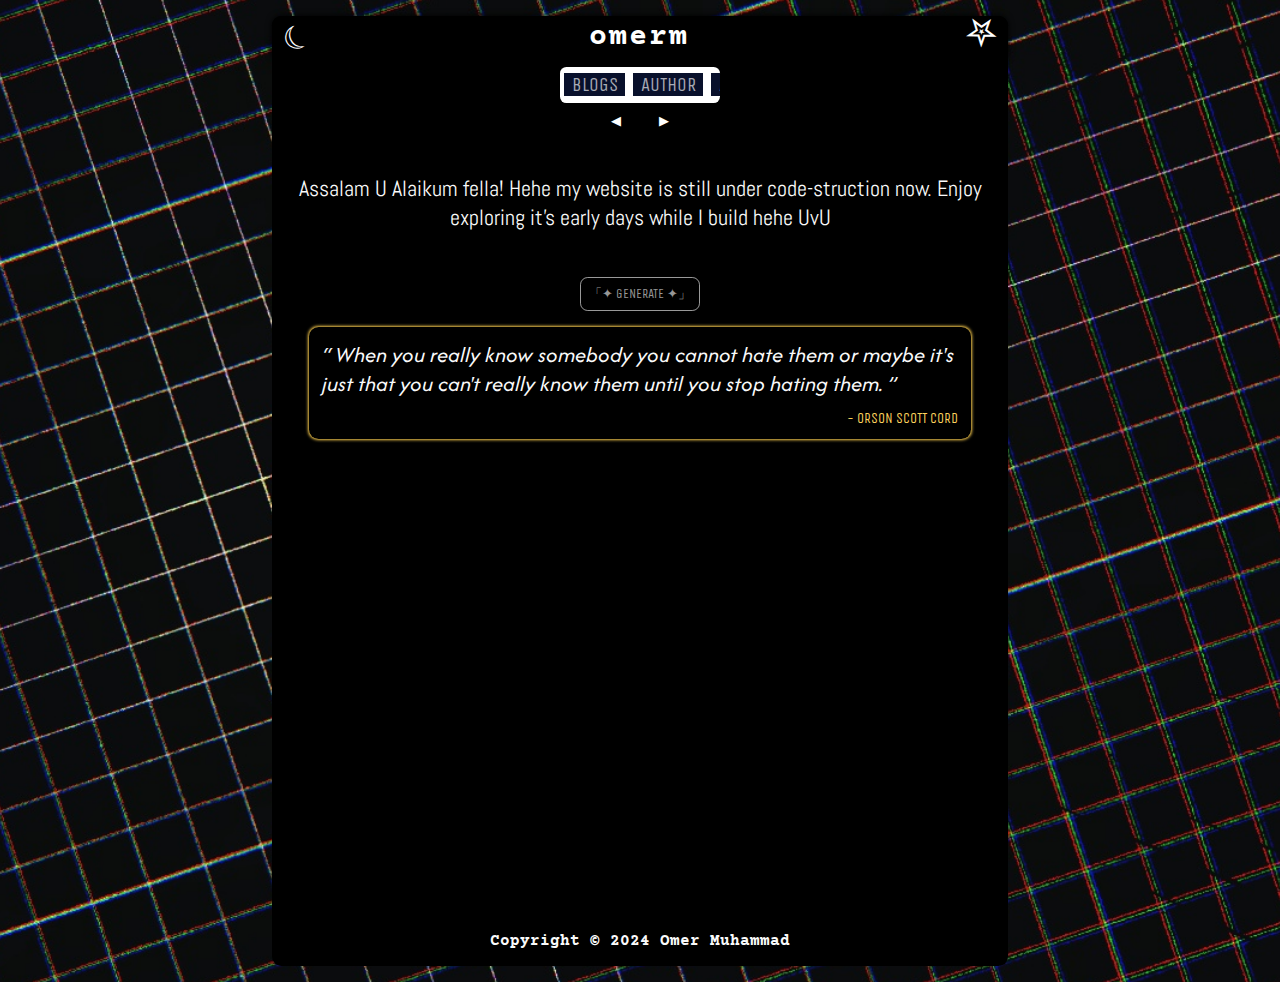
==== commit b89f8af1: "new blog + javascript thingys" ====
--- a/index.html
+++ b/index.html
@@ -43,11 +43,11 @@
         <div class="slider-nav">
             <div class="slider">
                 <a class="nav-pages first-page-btn" href="./pages/blogs/blog.html">BLOGS</a>
-                <a class="nav-pages" href="#">AUTHOR</a>
-                <a class="nav-pages" href="#">ARTIST</a>
-                <a class="nav-pages" href="#">CODER</a>
-                <a class="nav-pages" href="#">CRAFTER</a>
-                <a class="nav-pages last-page-btn" href="#">STORE</a>
+                <a class="nav-pages" href="./pages/a-lil/author.html">AUTHOR</a>
+                <a class="nav-pages" href="./pages/a-lil/artist.html">ARTIST</a>
+                <a class="nav-pages" href="./pages/a-lil/coder.html">CODER</a>
+                <a class="nav-pages" href="./pages/a-lil/crafter.html">CRAFTER</a>
+                <a class="nav-pages last-page-btn" href="./pages/a-lil/store.html">STORE</a>
             </div>
         </div>
         <div class="slider-btns">
@@ -58,7 +58,7 @@
 
 
         <p class="construction">
-            Assalam U Alaikum fella! Hehe my website is under code-struction now lel :D
+            Assalam U Alaikum fella! Hehe my website is still under code-struction now. Enjoy exploring it's early days while I build hehe UvU
         </p>
 
         <!-- random quote -->
--- a/styles/home.css
+++ b/styles/home.css
@@ -1,3 +1,73 @@
+/* fonts */
+
+@import url('https://fonts.googleapis.com/css2?family=Nunito:ital,wght@0,200..1000;1,200..1000&family=Unica+One&display=swap');
+/* 0 font-family: "Unica One", sans-serif; */
+
+@import url('https://fonts.googleapis.com/css2?family=Dancing+Script:wght@400..700&display=swap');
+/* 1 font-family: "Dancing Script", cursive; */
+
+@import url('https://fonts.googleapis.com/css2?family=Abel&display=swap');
+/* 2 font-family: "Abel", sans-serif; */
+
+@import url('https://fonts.googleapis.com/css2?family=Courier+Prime:ital,wght@0,400;0,700;1,400;1,700&display=swap');
+/* 3 font-family: "Courier Prime", monospace; */
+
+@import url('https://fonts.googleapis.com/css2?family=Arsenal+SC:ital,wght@0,400;0,700;1,400;1,700&display=swap');
+/* 4 font-family: "Arsenal SC", sans-serif; */
+
+@import url('https://fonts.googleapis.com/css2?family=Great+Vibes&display=swap');
+/* 5 font-family: "Great Vibes", cursive; */
+
+@import url('https://fonts.googleapis.com/css2?family=Afacad:ital,wght@0,400..700;1,400..700&display=swap');
+/* 6 font-family: "Afacad", sans-serif; */
+
+@import url('https://fonts.googleapis.com/css2?family=Playwrite+AU+QLD:wght@100..400&display=swap');
+/* 7 font-family: "Playwrite AU QLD", cursive; */
+
+/* custom styling */
+
+.lil-margin {
+    margin-bottom: 0.6em;
+}
+
+.lil-sizing {
+    font-size: larger;
+}
+
+.font-0 {
+    font-family: "Unica One", sans-serif;
+}
+
+.font-1 {
+    font-family: "Dancing Script", cursive;
+}
+
+.font-2 {
+    font-family: "Abel", sans-serif;
+}
+
+.font-3 {
+    font-family: "Courier Prime", monospace;
+}
+
+.font-4 {
+    font-family: "Arsenal SC", sans-serif;
+}
+
+.font-5 {
+    font-family: "Great Vibes", cursive;
+}
+
+.font-6 {
+    font-family: "Afacad", sans-serif;
+}
+
+.font-7 {
+    font-family: "Playwrite AU QLD", cursive;
+}
+
+/* home page */
+
 body {
     /* background-color: darkred; */
     /* background: url(./../images/dark-blue-retro-grid-gfx.png); */
@@ -21,7 +91,8 @@
     display: flex;
     align-items: center;
     justify-content: space-between;
-    background-color: #08102B;
+    /* background-color: #08102B; */
+    background-color: #000;
     box-shadow: 0 0 6px 0 #000000;
     width: 100%;
     padding: 0 0.7em;
@@ -50,7 +121,8 @@
     border-radius: 2px;
     /* font-size: 2em; */
     align-self: center;
-    color: rgba(255, 255, 255, 0.66);
+    color: #fff;
+    /* color: rgba(255, 255, 255, 0.66); */
     list-style: none;
     text-decoration: none;
     transition: 0.6s;
